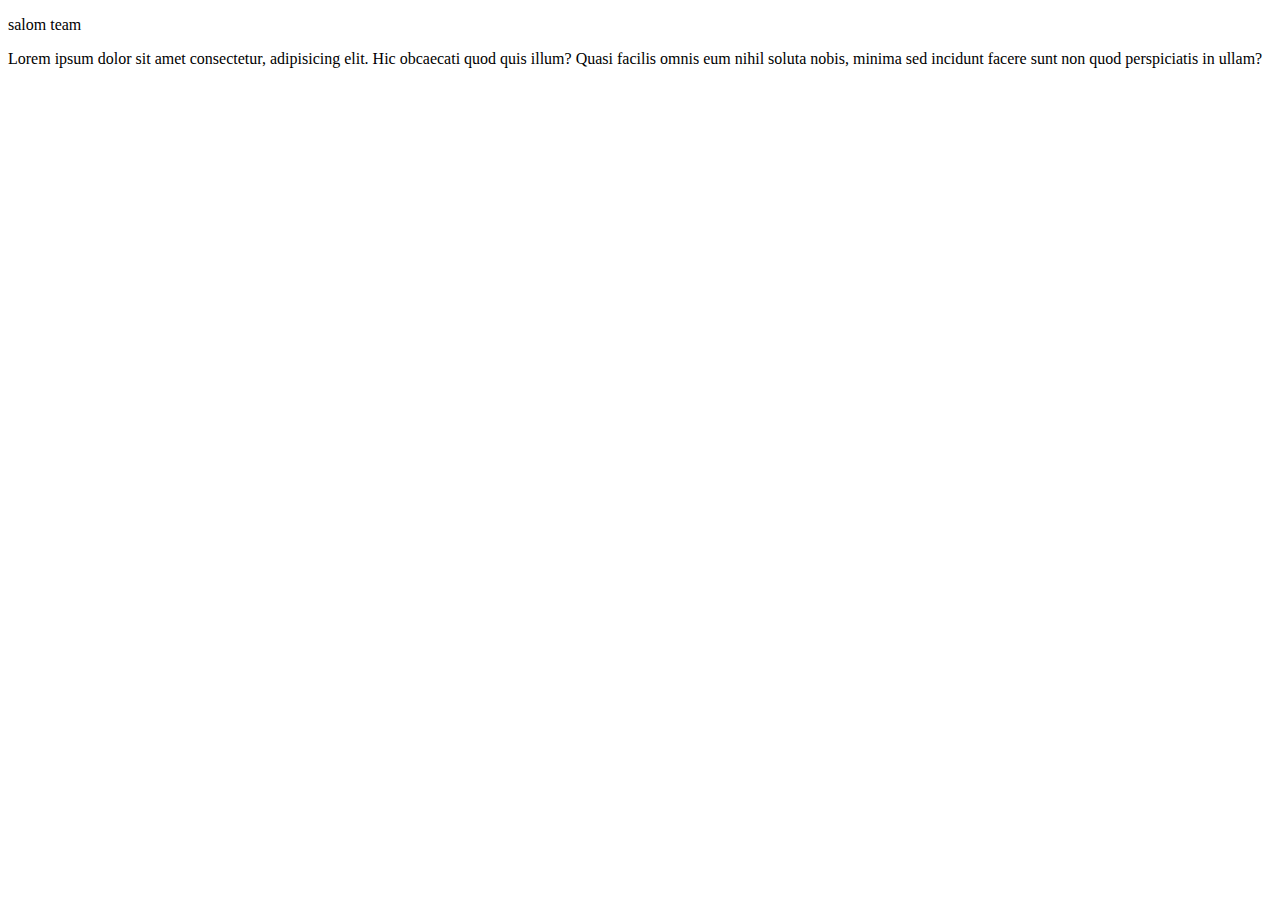
==== index.html @ ae34cc4b "saslkal" ====
<!DOCTYPE html>
<html lang="en">
<head>
    <meta charset="UTF-8">
    <meta name="viewport" content="width=device-width, initial-scale=1.0">
    <title>Document</title>
    <link rel="stylesheet" href="./css.css">
</head>
<body>

    <p>salom team</p>

    <p>Lorem ipsum dolor sit amet consectetur, adipisicing elit. Hic obcaecati quod quis illum? Quasi facilis omnis eum nihil soluta nobis, minima sed incidunt facere sunt non quod perspiciatis in ullam?</p>
    
</body>
</html>
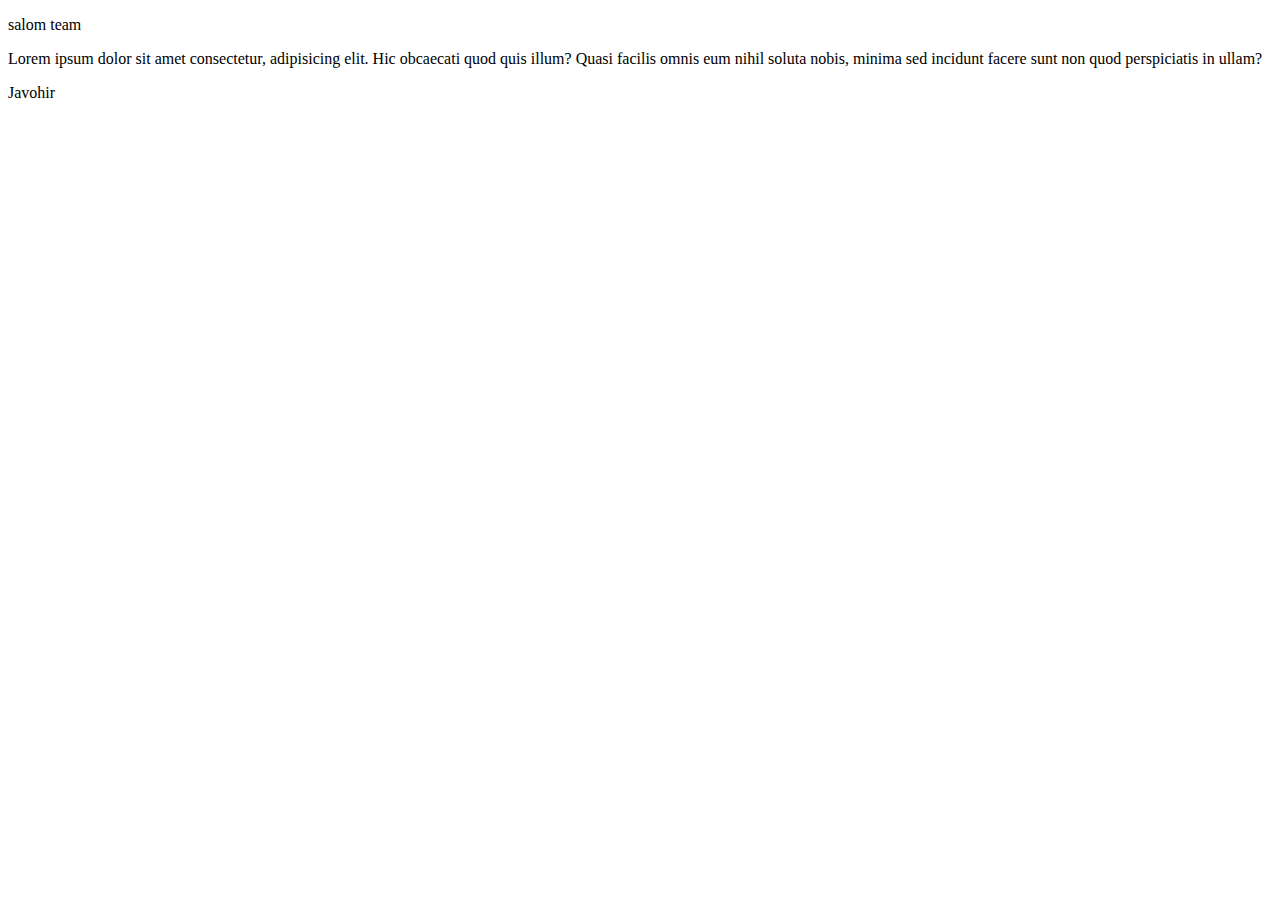
==== commit cb56fde1: "fghfds" ====
--- a/index.html
+++ b/index.html
@@ -11,6 +11,8 @@
     <p>salom team</p>
 
     <p>Lorem ipsum dolor sit amet consectetur, adipisicing elit. Hic obcaecati quod quis illum? Quasi facilis omnis eum nihil soluta nobis, minima sed incidunt facere sunt non quod perspiciatis in ullam?</p>
+
+    <p>Javohir</p>
     
 </body>
 </html>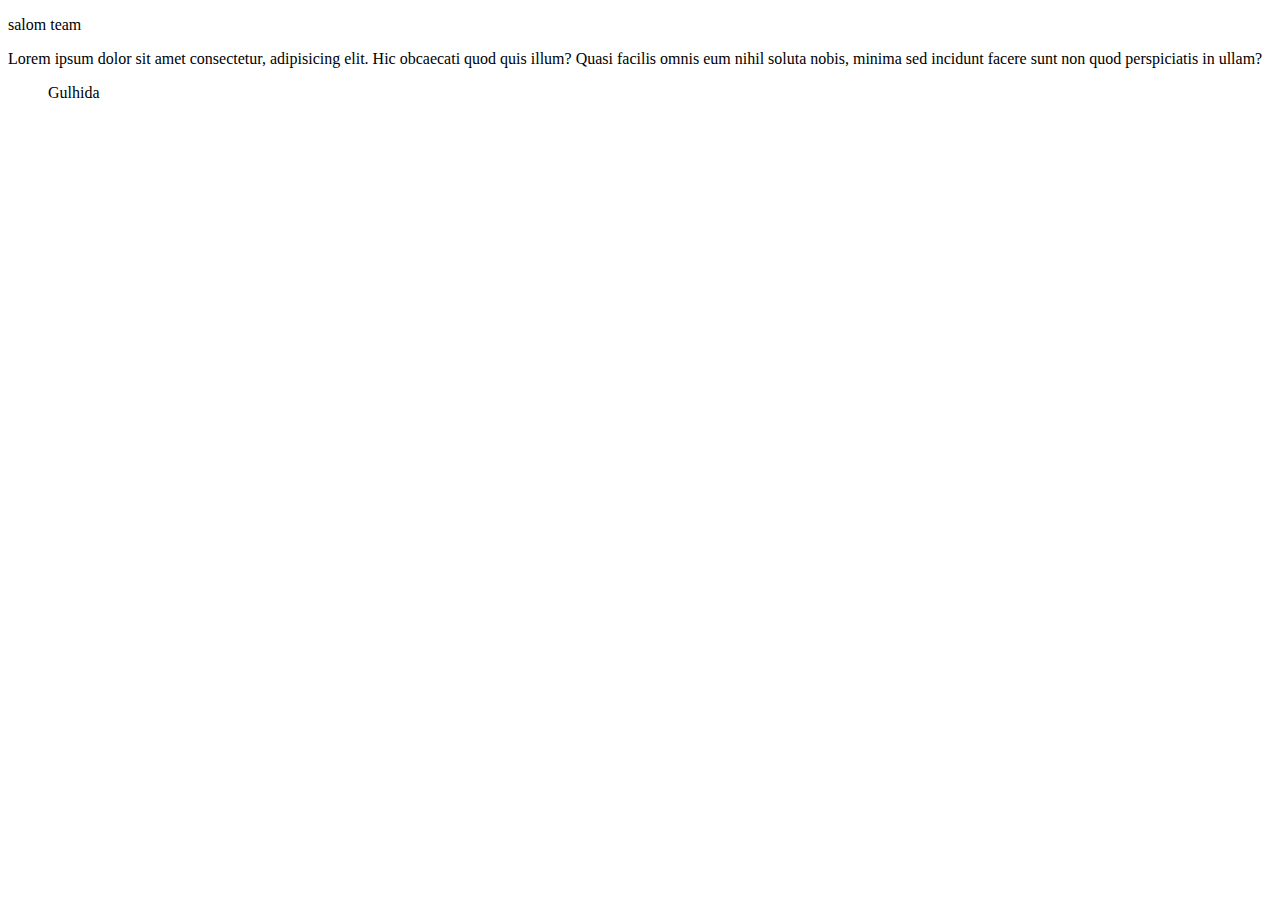
==== commit 168adcb0: "sdaeds" ====
--- a/index.html
+++ b/index.html
@@ -11,8 +11,7 @@
     <p>salom team</p>
 
     <p>Lorem ipsum dolor sit amet consectetur, adipisicing elit. Hic obcaecati quod quis illum? Quasi facilis omnis eum nihil soluta nobis, minima sed incidunt facere sunt non quod perspiciatis in ullam?</p>
-
-    <p>Javohir</p>
+    <ul>Gulhida</ul>
     
 </body>
 </html>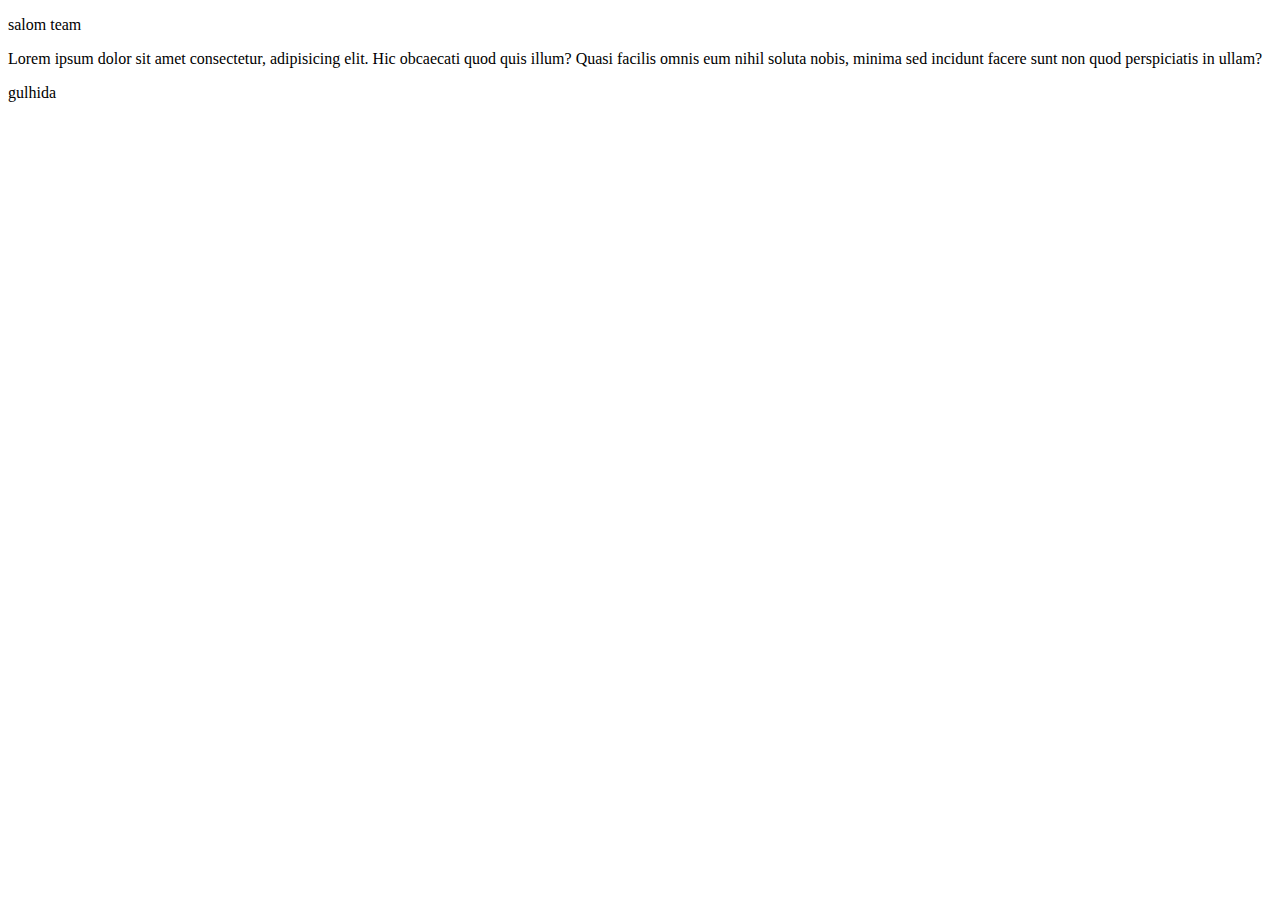
==== commit 89125f6c: "as" ====
--- a/index.html
+++ b/index.html
@@ -11,7 +11,7 @@
     <p>salom team</p>
 
     <p>Lorem ipsum dolor sit amet consectetur, adipisicing elit. Hic obcaecati quod quis illum? Quasi facilis omnis eum nihil soluta nobis, minima sed incidunt facere sunt non quod perspiciatis in ullam?</p>
-    <ul>Gulhida</ul>
+    <p>gulhida</p>
     
 </body>
 </html>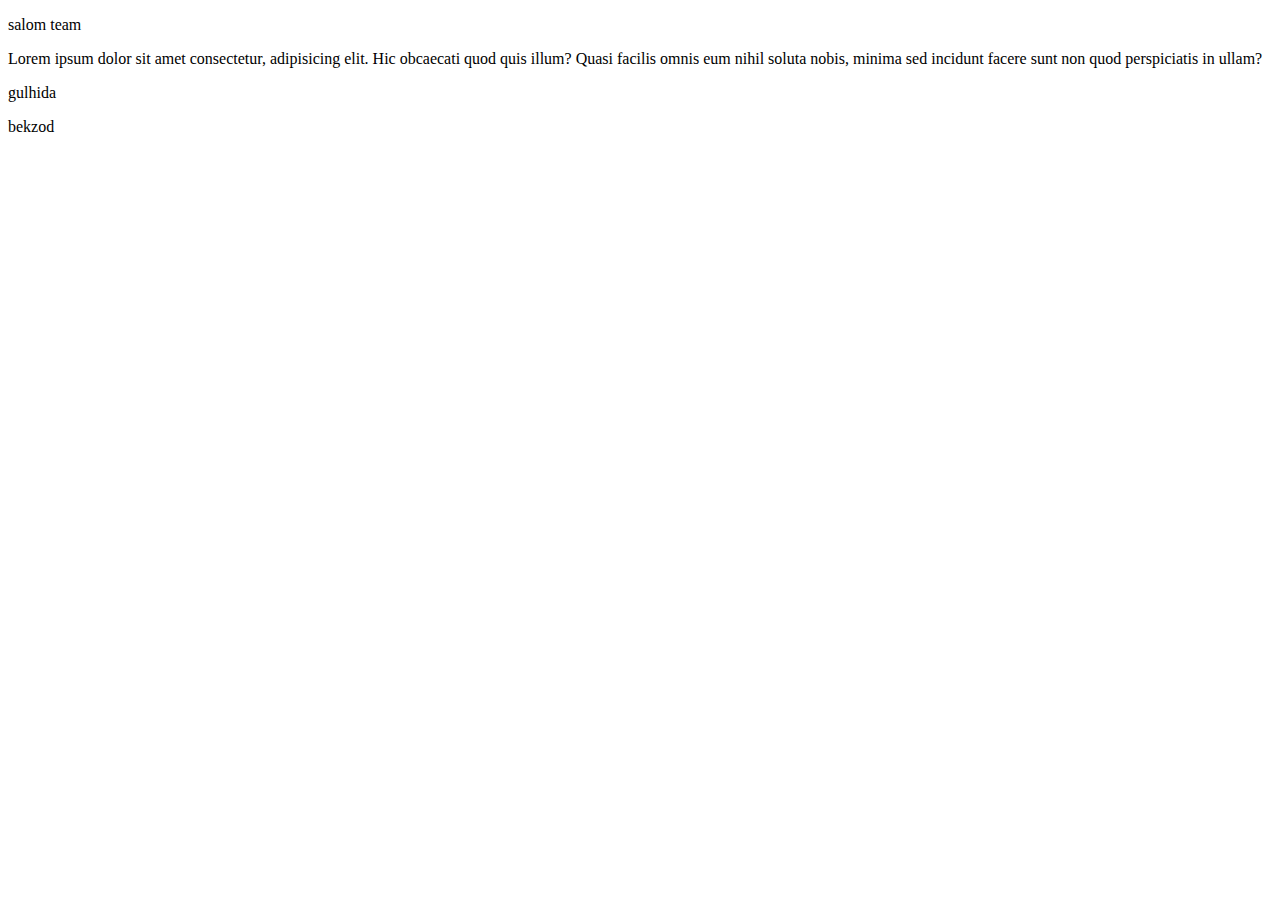
==== commit 9a82d432: "saslkal" ====
--- a/index.html
+++ b/index.html
@@ -12,6 +12,7 @@
 
     <p>Lorem ipsum dolor sit amet consectetur, adipisicing elit. Hic obcaecati quod quis illum? Quasi facilis omnis eum nihil soluta nobis, minima sed incidunt facere sunt non quod perspiciatis in ullam?</p>
     <p>gulhida</p>
+    <p>bekzod</p>
     
 </body>
 </html>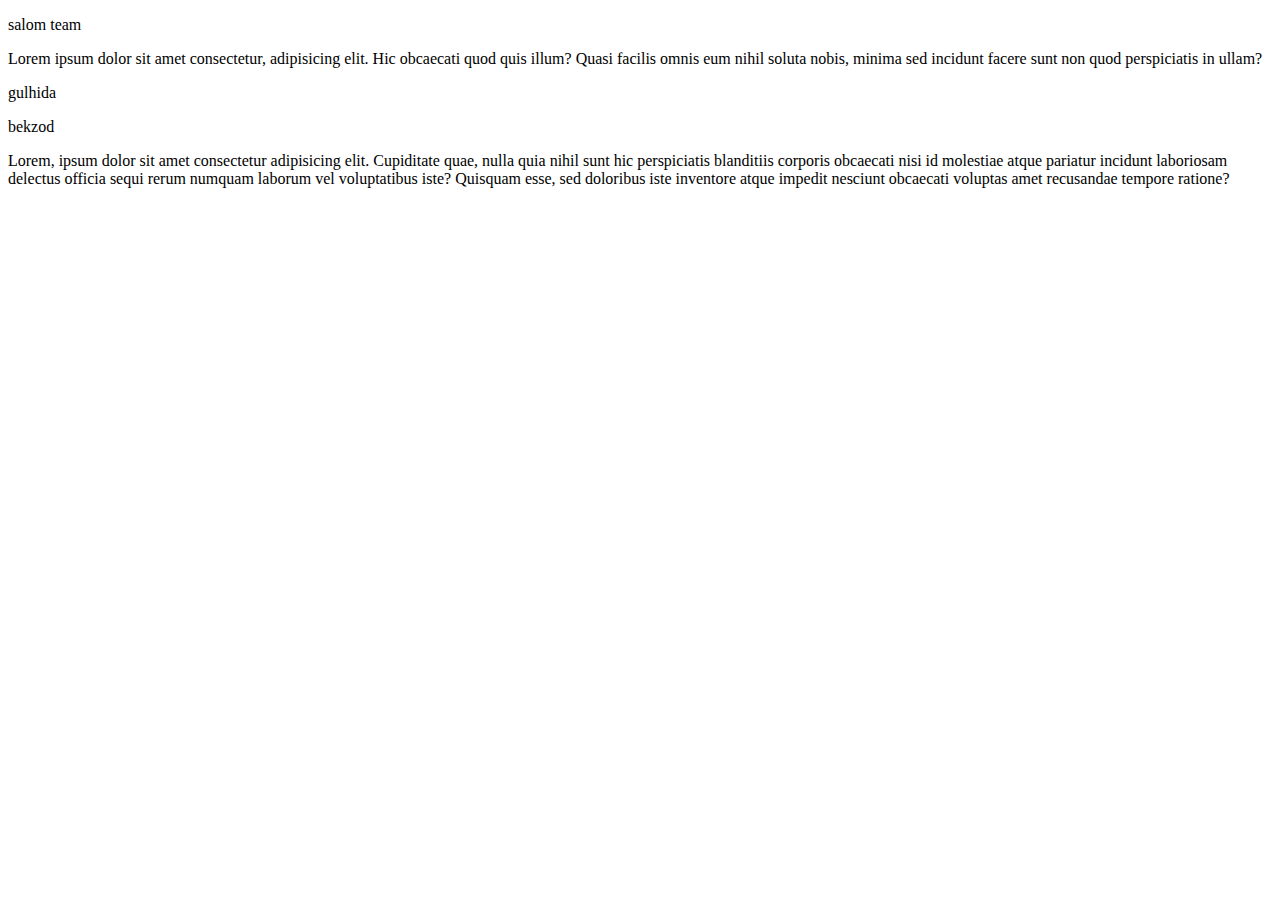
==== commit fda95946: "yghj" ====
--- a/index.html
+++ b/index.html
@@ -13,6 +13,7 @@
     <p>Lorem ipsum dolor sit amet consectetur, adipisicing elit. Hic obcaecati quod quis illum? Quasi facilis omnis eum nihil soluta nobis, minima sed incidunt facere sunt non quod perspiciatis in ullam?</p>
     <p>gulhida</p>
     <p>bekzod</p>
+    <span>Lorem, ipsum dolor sit amet consectetur adipisicing elit. Cupiditate quae, nulla quia nihil sunt hic perspiciatis blanditiis corporis obcaecati nisi id molestiae atque pariatur incidunt laboriosam delectus officia sequi rerum numquam laborum vel voluptatibus iste? Quisquam esse, sed doloribus iste inventore atque impedit nesciunt obcaecati voluptas amet recusandae tempore ratione?</span>
     
 </body>
 </html>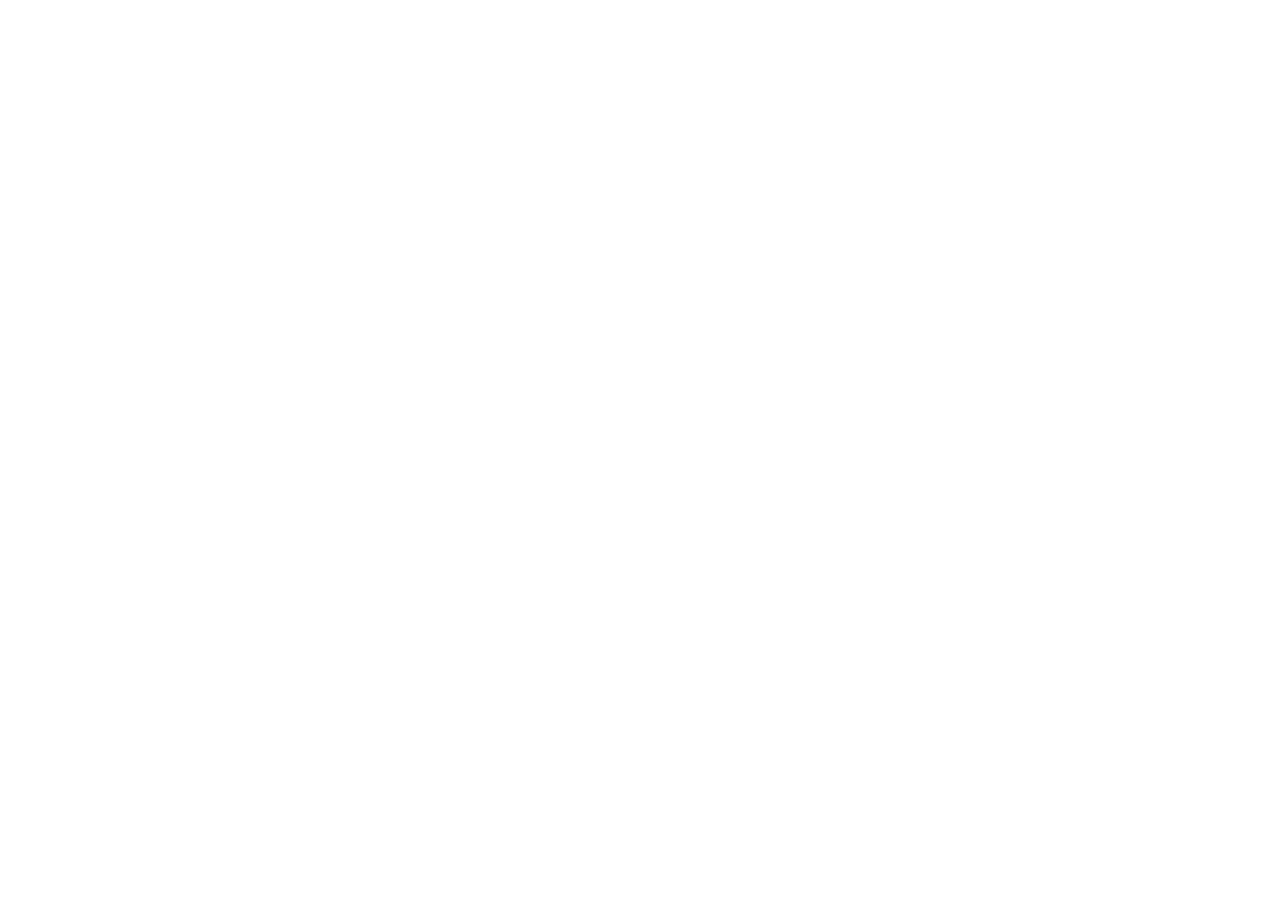
==== commit 2f4497b7: "salom team" ====
--- a/index.html
+++ b/index.html
@@ -8,12 +8,6 @@
 </head>
 <body>
 
-    <p>salom team</p>
-
-    <p>Lorem ipsum dolor sit amet consectetur, adipisicing elit. Hic obcaecati quod quis illum? Quasi facilis omnis eum nihil soluta nobis, minima sed incidunt facere sunt non quod perspiciatis in ullam?</p>
-    <p>gulhida</p>
-    <p>bekzod</p>
-    <span>Lorem, ipsum dolor sit amet consectetur adipisicing elit. Cupiditate quae, nulla quia nihil sunt hic perspiciatis blanditiis corporis obcaecati nisi id molestiae atque pariatur incidunt laboriosam delectus officia sequi rerum numquam laborum vel voluptatibus iste? Quisquam esse, sed doloribus iste inventore atque impedit nesciunt obcaecati voluptas amet recusandae tempore ratione?</span>
-    
+  
 </body>
 </html>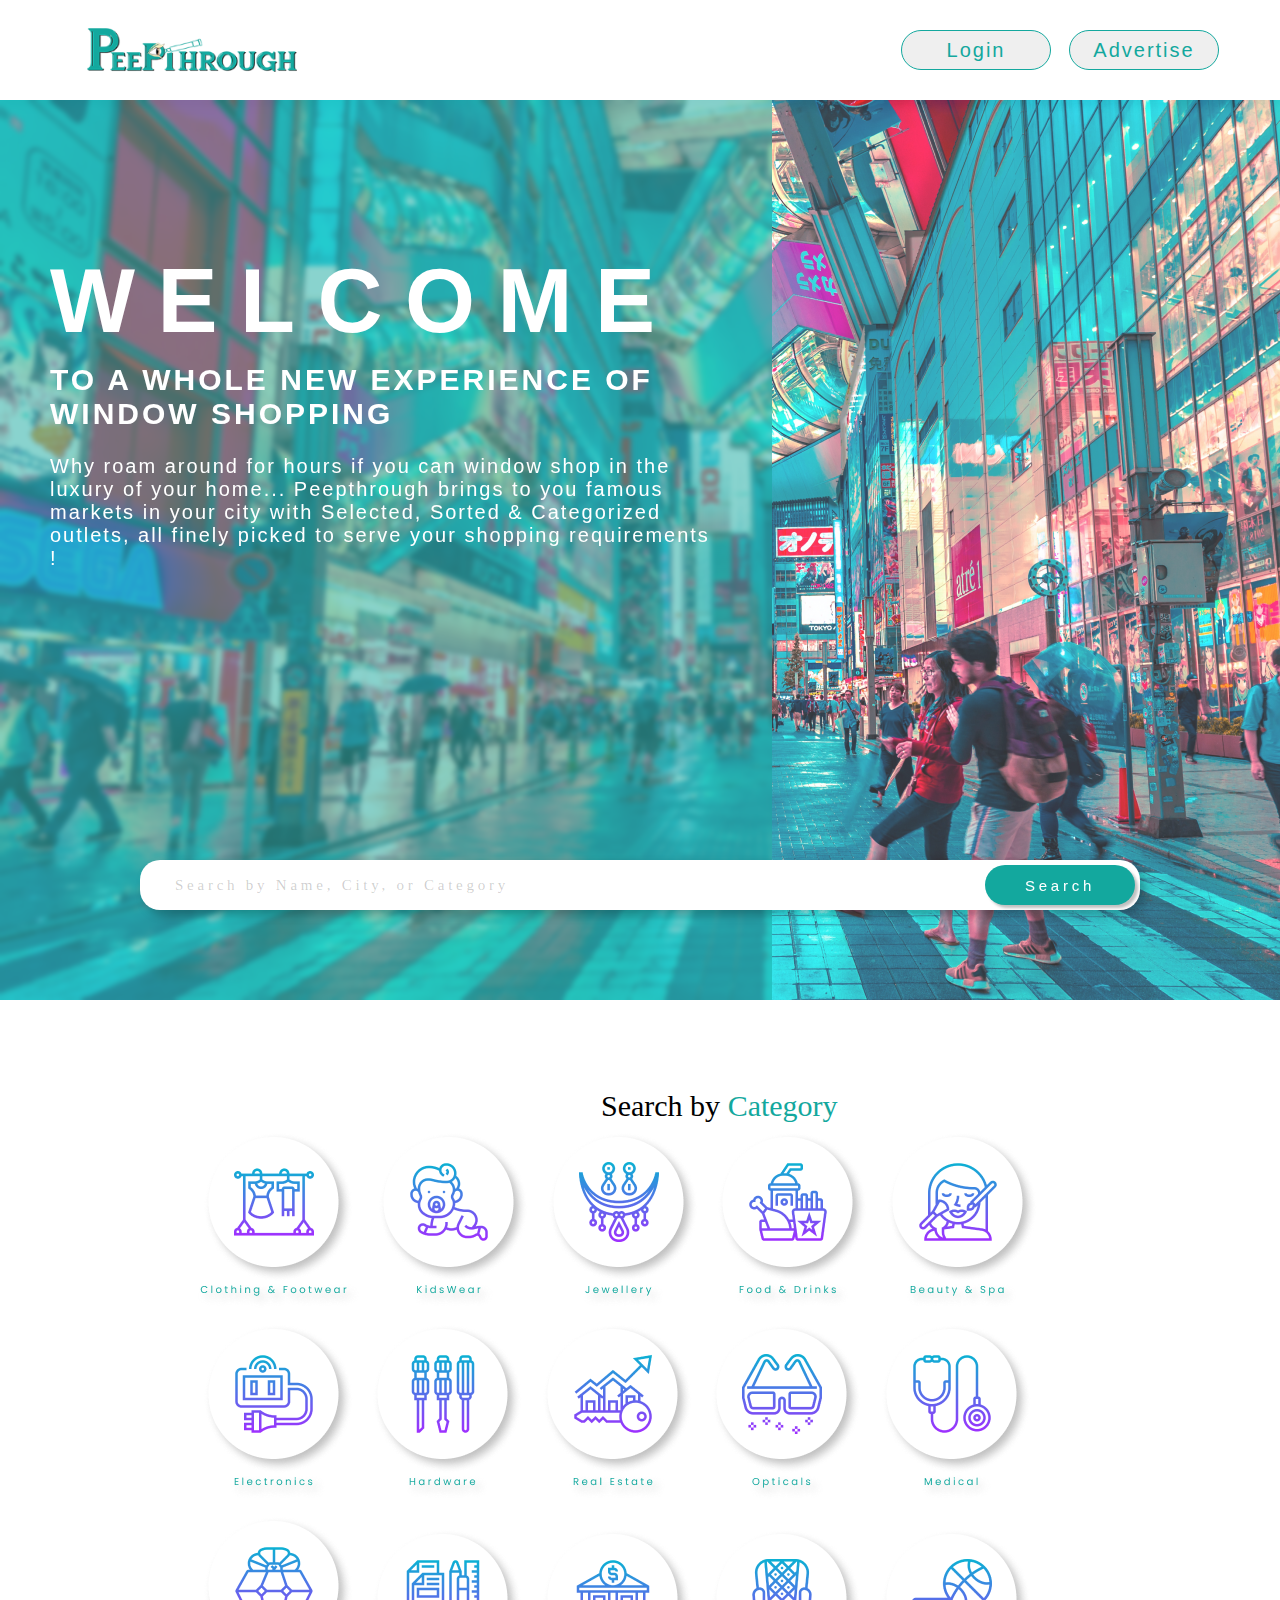
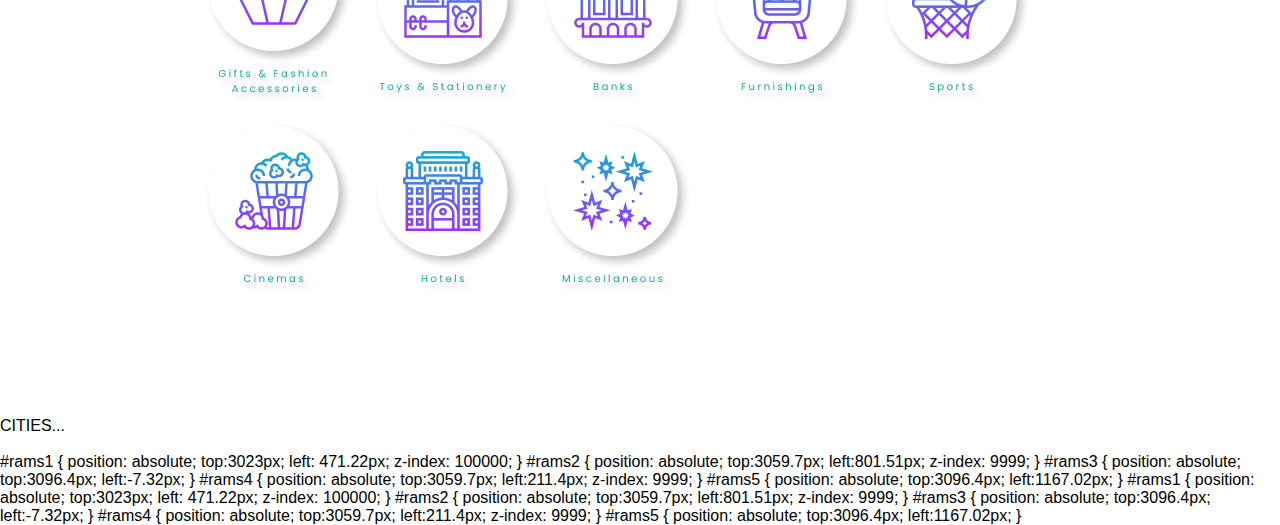
==== commit de543b92: "salm" ====
--- a/index.html
+++ b/index.html
@@ -7,7 +7,133 @@
     <link rel="stylesheet" href="./css.css">
 </head>
 <body>
+    <div class="wrapper">
+        <nav>
+            <div class="nav_logo">
+                <svg width="249" height="60" viewBox="0 0 249 60" fill="none" xmlns="http://www.w3.org/2000/svg" xmlns:xlink="http://www.w3.org/1999/xlink"><rect width="249" height="60" fill="url(#pattern0)"/><defs><pattern id="pattern0" patternContentUnits="objectBoundingBox" width="1" height="1"><use xlink:href="#image0_4_5" transform="matrix(0.00330033 0 0 0.0136964 0 -0.00676568)"/></pattern><image id="image0_4_5" width="303" height="74" xlink:href="[data-uri]"/></defs></svg>                    
+            </div>
+            <div class="nav_btn">
+                <form action=""><button>Login</button></form>
+                <form action=""><button>Advertise</button></form>
+            </div>
+        </nav>
+        <div class="header">
+            <div class="text">
+                <h1>WELCOME</h1>
+                <p>TO A WHOLE NEW EXPERIENCE OF WINDOW SHOPPING</p>
+                <span>Why roam around for hours if you can window shop in the luxury of your home...
+                    Peepthrough brings to you famous markets in your city with Selected, Sorted & Categorized outlets, all finely picked to serve your shopping requirements !</span>
+                   
+            </div>
+            <div class="inp_btn_header">
+                <form action=""><input type="text" placeholder="Search by Name, City, or Category"></form>
+                <form action=""><button>Search</button></form>
+            </div>
+        </div>
+        <div class="section2">
+            <p>Search by <span>Category</span></p>
+            <div class="imgs">
+                <img src="./img/Frame 1.png" alt="">
+                <img src="./img/Frame 2.png" alt="">
+                <img src="./img/Frame 3.png" alt="">
+                <img src="./img/Frame 4.png" alt="">
+                <img src="./img/Frame 5.png" alt="">
+                <img src="./img/Frame 6.png" alt="">
+                <img src="./img/Frame 7.png" alt="">
+                <img src="./img/Frame 8.png" alt="">
+                <img src="./img/Frame 9.png" alt="">
+                <img src="./img/Frame 10.png" alt="">
+                <img src="./img/Frame 11.png" alt="">
+                <img src="./img/Frame 12.png" alt="">
+                <img src="./img/Frame 13.png" alt="">
+                <img src="./img/Frame 14.png" alt="">
+                <img src="./img/Frame 15.png" alt="">
+                <img src="./img/Frame 16.png" alt="">
+                <img src="./img/Frame 17.png" alt="">
+                <img src="./img/Frame 18.png" alt="">
+            </div>
+        </div>
+        <div class="section4">
+            <p>CITIES...</p>
+            <div class="img_s">
+                <img id="1rasm" src="./imgs/Group 15.png" alt="">
+                <img id="2rasm" src="./imgs/Group 16.png" alt="">
+                <img id="3rasm"src="./imgs/Group 17.png" alt="">
+                <img id="4rasm" src="./imgs/Group 18.png" alt="">
+                <img id="5rasm" src="./imgs/Group 19 (1).png" alt="">
+            </div>
+        </div>
 
-  
+
+
+        #rams1 {
+            position: absolute;
+            top:3023px;
+        left: 471.22px;
+        z-index: 100000;
+        }
+        
+        
+        #rams2 {
+            position: absolute;
+            top:3059.7px;
+            left:801.51px;
+            z-index: 9999;
+        }
+        
+        
+        #rams3 {
+            position: absolute;
+            top:3096.4px;
+            left:-7.32px;
+        }
+        #rams4 {
+            position: absolute;
+            top:3059.7px;
+            left:211.4px;
+            z-index: 9999;
+        }
+        
+        #rams5 {
+            position: absolute;
+            top:3096.4px;
+            left:1167.02px;
+        }
+
+
+#rams1 {
+    position: absolute;
+    top:3023px;
+left: 471.22px;
+z-index: 100000;
+}
+
+
+#rams2 {
+    position: absolute;
+    top:3059.7px;
+    left:801.51px;
+    z-index: 9999;
+}
+
+
+#rams3 {
+    position: absolute;
+    top:3096.4px;
+    left:-7.32px;
+}
+#rams4 {
+    position: absolute;
+    top:3059.7px;
+    left:211.4px;
+    z-index: 9999;
+}
+
+#rams5 {
+    position: absolute;
+    top:3096.4px;
+    left:1167.02px;
+}    
+    </div>
 </body>
 </html>--- a/css.css
+++ b/css.css
@@ -0,0 +1,211 @@
+*{
+    padding: 0;
+    margin: 0;
+    box-sizing: border-box;
+    text-decoration: none;
+    font-family: sans-serif;
+}
+.wrapper{
+    max-width: 1512px;
+    width: 100%;
+    height: auto;
+    margin: 0 auto;
+    /* position: relative; */
+}
+nav{
+    display: flex;
+    justify-content: space-between;
+    align-items: center;
+    padding: 30px 61px;
+    background: #FFF;
+    box-shadow: 0px 5px 10px 0px rgba(0, 0, 0, 0.25);
+    height: 100px;
+    width: 100%;
+}
+.nav_btn{
+    display: flex;
+    align-items: center;
+    gap: 18px;
+}
+.nav_btn button{
+    width: 150px;
+    height: 40px;
+    border: none;
+    border-radius: 20px;
+    color: #13A89E;
+    font-size: 20px;
+    font-style: normal;
+    font-weight: 400;
+    line-height: normal;
+    letter-spacing: 2px;
+    border: 1px solid #13A89E;
+    background-color: none;
+}
+.nav_btn button:hover{
+    border-radius: 20px;
+    background: #13A89E;
+    box-shadow: 3px 3px 5px 0px rgba(0, 0, 0, 0.25);
+    color: white;
+}
+
+
+
+
+/* header */
+
+.header{
+    background-image: url(./img/jezael-melgoza-layMbSJ3YOE-unsplash\ 1.png);
+    /* background-size: cover; */
+    width: 100%;
+    height: 100vh;    
+    background-repeat: no-repeat;
+}
+.text{
+    width: 772px;
+    height: 100vh;
+    background: rgba(19, 168, 158, 0.50);
+    backdrop-filter: blur(2.5px);
+    display: flex;
+    flex-direction: column;
+    align-items: flex-start;
+    padding: 150px 50px;
+    z-index: 0;
+}
+.text h1{
+    text-shadow: 0px 4px 4px 0px rgba(0, 0, 0, 0.25);
+    font-size: 90px;
+    font-style: normal;
+    font-weight: 900;
+    line-height: normal;
+    letter-spacing: 22.5px;
+    color: white;
+}
+.text p{
+    color: #FFF;
+    font-size: 30px;
+    font-style: normal;
+    font-weight: 700;
+    line-height: normal;
+    letter-spacing: 3px;
+    margin-top: 10px;
+    margin-bottom: 24px;
+}
+.text span{
+    color: #FFF;
+    font-size: 20px;
+    font-style: normal;
+    font-weight: 400;
+    line-height: normal;
+    letter-spacing: 2px;
+}
+.inp_btn_header{
+    display: flex;
+    align-items: center;
+    justify-content: space-between;
+    margin: 0 auto;
+    padding: 5px;
+    margin-top: -140px;
+    z-index: 3;
+    position: relative;
+    border-radius: 20px;
+    background: #FFF;
+    box-shadow: 5px 5px 10px 0px rgba(0, 0, 0, 0.25);
+    width: 1000px;
+    height: 50px;
+    flex-shrink: 0;
+}
+.inp_btn_header button{
+    width: 150px;
+    height: 40px;
+    flex-shrink: 0;
+    border-radius: 20px;
+    background: #13A89E;
+    box-shadow: 3px 3px 3px 0px rgba(0, 0, 0, 0.25);
+    border: none;
+    color: #FFF;
+    font-size: 15px;
+    font-style: normal;
+    font-weight: 500;
+    line-height: normal;
+    letter-spacing: 3.75px;
+}
+.inp_btn_header button:hover{
+    background-color: white;
+    border: 2px solid #13A89E;
+    color: #13A89E;
+}
+.inp_btn_header input{
+    border: none;
+    padding-left: 10px;
+    margin-left: 20px;
+    outline: none;
+    width: 400px;
+    height: 40px;
+}
+::placeholder{
+    color: rgba(0, 0, 0, 0.20);
+    font-family: Poppins;
+    font-size: 15px;
+    font-style: normal;
+    font-weight: 500;
+    line-height: normal;
+    letter-spacing: 3.75px;
+}
+.section2 {
+    padding: 89px 131px 113px 191px;
+}
+
+
+.section2>p {
+    padding-left: 410px;
+    color: #000;
+font-family: Poppins;
+font-size: 30px;
+font-style: normal;
+font-weight: 500;
+}
+
+
+.section2>p>span {
+    color: #13A89E;
+font-family: Poppins;
+font-size: 30px;
+font-style: normal;
+font-weight: 500;
+}
+
+
+
+#rams1 {
+    position: absolute;
+    top:3023px;
+left: 471.22px;
+z-index: 100000;
+}
+
+
+#rams2 {
+    position: absolute;
+    top:3059.7px;
+    left:801.51px;
+    z-index: 9999;
+}
+
+
+#rams3 {
+    position: absolute;
+    top:3096.4px;
+    left:-7.32px;
+}
+#rams4 {
+    position: absolute;
+    top:3059.7px;
+    left:211.4px;
+    z-index: 9999;
+}
+
+#rams5 {
+    position: absolute;
+    top:3096.4px;
+    left:1167.02px;
+}